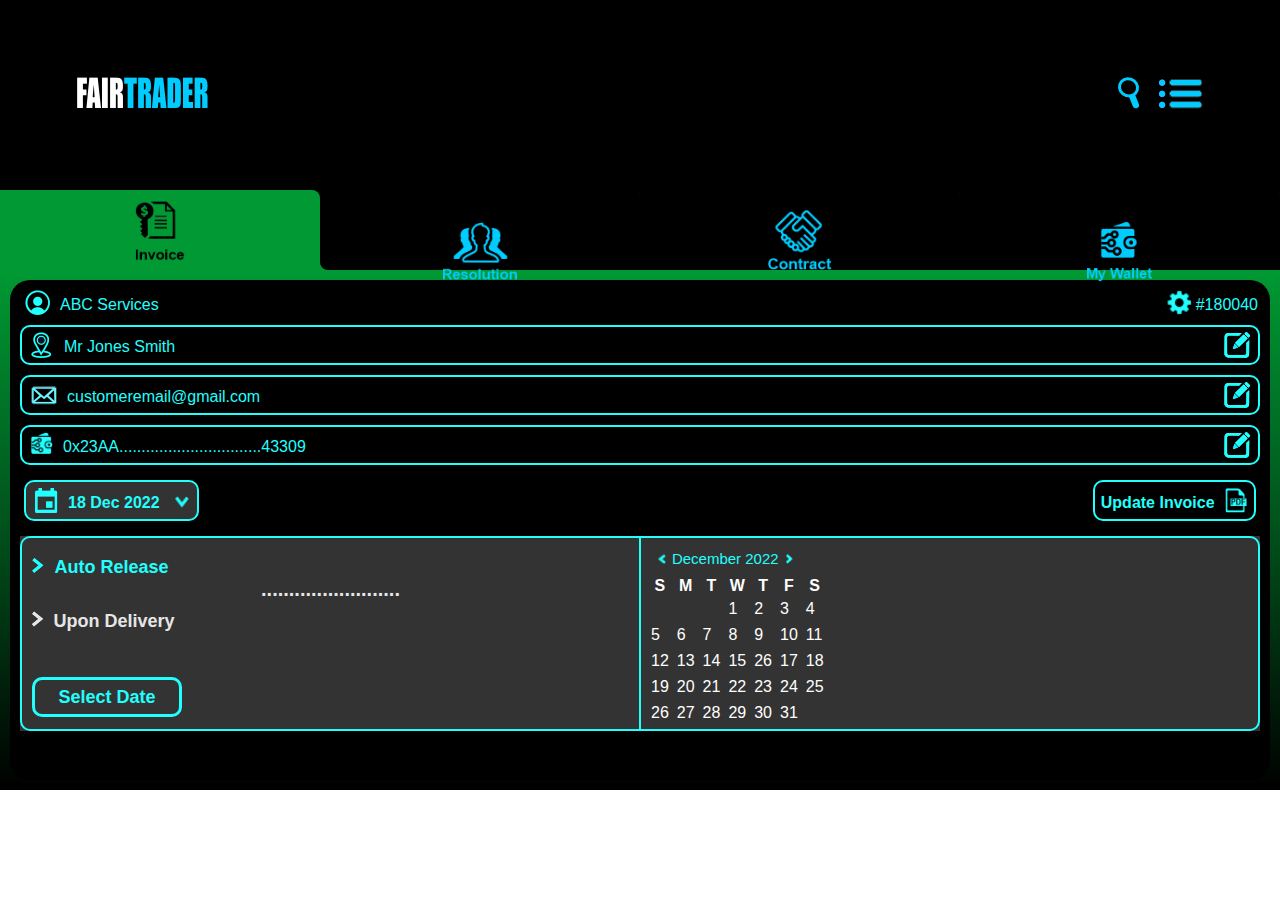
==== index.html @ cee6bdb0 "first commit" ====
<!DOCTYPE html>
<html lang="en">

<head>
    <meta charset="UTF-8">
    <meta http-equiv="X-UA-Compatible" content="IE=edge">
    <meta name="viewport" content="width=device-width, initial-scale=1.0">
    <title>Document</title>
    <link rel="stylesheet" href="NextPage.css">
</head>

<body>

    <body>
        <div id="page">
            <section class="header">
                <div class="logo">
                    <img src="e.png" alt="">
                </div>
                <div class="icons">
                    <img class="search-icon" src="f.png" alt="">
                    <img src="h.png" alt="">
                </div>
            </section>
            <section id="menu">
                <div class="menu-items">
                    <button class="pic1" href=""><img src="invoice.png" alt=""></button>
                    <button class="pic2" href=""><img src="b.png" alt=""></button>
                    <button class="pic3" href=""><img src="c.png" alt=""></button>
                    <button class="pic4" href=""><img src="d.png" alt=""></button>
                </div>
            </section>
            <section class="body">
                <div class="main-container">
                    <div class="container">

                        <div class="lines" style="border: none; padding: 0%;">
                            <div class="left-side">
                                <img src="1.png" alt="">
                                <p>ABC Services</p>
                            </div>
                            <div class="right-side">
                                <img src="13.png" alt="">
                                <p>#180040</p>
                            </div>
                        </div>

                        <div class="lines">
                            <div class="left-side">
                                <img src="3.png" alt="">
                                <p>Mr Jones Smith</p>
                            </div>
                            <div class="right-side">
                                <img src="12.png" alt="">
                            </div>
                        </div>

                        <div class="lines">
                            <div class="left-side">
                                <img src="4.png" alt="" style="height: 19px; padding-top: 4px;">
                                <p>customeremail@gmail.com</p>
                            </div>
                            <div class="right-side">
                                <img src="12.png" alt="">
                            </div>
                        </div>

                        <div class="lines">
                            <div class="left-side">
                                <img src="5.png" alt="" style="height: 22px;">
                                <p>0x23AA................................43309</p>
                            </div>
                            <div class="right-side">
                                <img src="12.png" alt="">
                            </div>
                        </div>
                        <!-- ---------------line bars--------------- -->
                        <div class="lines" style="border: none;">
                            <div class="left-side"
                                style="border: 2px solid rgb(33,255,254); padding: 6px; padding-right: 0px; border-radius: 10px;background-color: rgb(51,51,51);">
                                <img src="6.png" alt="" style="padding-left: 3px;">
                                <p style="font-weight: bold;">18 Dec 2022</p>
                                <img class="left-bar" src="7.png" alt="">
                            </div>
                            <div class="right-side"
                                style="border: 2px solid rgb(33,255,254); padding: 6px; padding-right: 0px; border-radius: 10px;">
                                <p style="font-weight: bold;">Update Invoice</p>
                                <img src="11.png" alt="" class="right-bar">
                            </div>
                        </div>
                        <!-- --------calender------------ -->
<div class="last-row">
    <div id="portion" class="left-portion">
        <div class="part-1">
            <img src="8.png" alt="">
            <h4>Auto Release</h4>
        </div>
        <div class="dot">
            <p>.........................</p>

        </div>
        <div class="part-2">
            <img src="14.png" alt="">
            <h4>Upon Delivery</h4>
        </div>
        
        <button class="btn">Select Date</button>
    </div>

    
<div id="portion" class="right-portion">
    <div class="head">
        <img src="9.png" alt="">
        <p>December 2022</p>
        <img src="10.png" alt="">
    </div>
    <div class="tbl">
        <table>
            <tbody>
            <tr>
                <th>S</th>
                <th>M</th>
                <th>T</th>
                <th>W</th>
                <th>T</th>
                <th>F</th>
                <th>S</th>
            </tr>
            <tr>
                <td></td>
                <td></td>
                <td></td>
                <td>1</td>
                <td>2</td>
                <td>3</td>
                <td>4</td>
            </tr>
            <tr>
                <td>5</td>
                <td>6</td>
                <td>7</td>
                <td>8</td>
                <td>9</td>
                <td>10</td>
                <td>11</td>
            </tr>
            <tr>
                <td>12</td>
                <td>13</td>
                <td>14</td>
                <td>15</td>
                <td>26</td>
                <td>17</td>
                <td>18</td>
            </tr>
            <tr>
                <td>19</td>
                <td>20</td>
                <td>21</td>
                <td>22</td>
                <td>23</td>
                <td>24</td>
                <td>25</td>
            </tr>
            <tr>
                <td>26</td>
                <td>27</td>
                <td>28</td>
                <td>29</td>
                <td>30</td>
                <td>31</td>
            </tr>
        </tbody>
        </table>
    </div>
</div>
                        </div>
                    </div>

                    
                </div>
            </section>
        </div>
    </body>

</html>
---- NextPage.css ----
*{
    margin: 0%;
    padding: 0%;
    font-family: Arial, Helvetica, sans-serif;
}
/* ---------header---------- */
#page{
    height: 100vh;
}
.header{
    background-color: black;
    display: flex;
    flex-wrap: wrap;
    justify-content: space-between;
    padding: 6%;
}
.search-icon{
   padding-right: 15px;
}
/* -------menu------ */

#menu{
    background-image: linear-gradient(to bottom,rgb(0, 0, 0), rgb( 0, 153, 51));
    background-color: #000;
width: 100%;
}

.menu-items{
display: flex;
}
 button{
    width: 25%;
    height: 80px;
    position: relative;
    background-color: #000;
    border-top-right-radius: 8px;
    border: 1px solid transparent; 


    padding-bottom: 0%;   
}
.pic1{
background-color: rgb(0, 153, 51);
}
.pic2{
   border-bottom-left-radius: 8px;
}

.pic1 img{
    height: 60px;
    margin-top: 5px;

}
.pic2 img{
    padding-bottom: 3px;
    height: 59px;
    padding-top: 10%; 
}
.pic3 img{
    padding: 0 4px 3px 4px;
    padding-top: 6%;
    height: 60px;
}
.pic3{

}
.pic4 img{
     height: 60px;
    padding: 0 2.5px;
    padding-top: 10%;
}
/* -------------body---------------- */
/* ------main-container------- */
.body{
    background-image: linear-gradient(to bottom, rgb(0,153,51),rgb(0,81,27) ,rgb(0,0,0));
    height: 500px;
    padding: 10px;
}
.main-container{
    background-color: black;
    height: 500px;
    border-radius: 20px;
}
.container{
padding: 0.5px 10px;
}
.lines{
    margin: 10px 0;
padding: 5px 4px;
    border: 2px solid rgb(33, 255, 254);
    border-radius: 10px;
display: flex;
justify-content: space-between;
}
.left-side{
    display: flex;
    justify-content: space-between;
    padding-left: 5px;
}
.left-side img{
    padding-right: 10px;
}
.left-side p{
    margin-top: 6px;
    color: rgb(33, 255, 254);
}
.right-side{
    display: flex;
    
}
.right-side img{
    padding-right: 4px;
}
.right-side p{
    color: rgb(33, 255, 254);
    margin-top: 6px;
    padding-right: 5px;
}
.lines-bar{
    border: none;
    margin-top: 10px;
}
.lines-bar .left-side{
    border: 2px solid rgb(33, 255, 254);
    padding: 6px;
    padding-right: 0px;
    border-radius: 10px;
}
.lines-bar .right-side{
    padding: 0;
    margin: 0%;
}
.left-side .left-bar{
    height: 12px;
    margin-top: 8px;
    margin-left: 15px;
    margin-right: 8px;
    padding-right: 0px;
}
.right-side .right-bar{
    height: 25px;
    padding-top: 0%;
    margin-top: 0px;
    padding-right: 7px;
    padding-left: 5px;
}
/* -------calender------------ */

.last-row{
    
margin: 0px 0px;
display: flex;
background-color: rgb(51,51,51);
/* margin-left: 20px; */
height: 195px;


}
/* ------LEFT PORTION------- */
#portion{
border-collapse: collapse;
}
.left-portion{
    width: 50%;
    padding-top: 5px;
    border: 2px solid rgb(33, 255, 254);
    border-radius: 10px;
    border-top-right-radius: 0%;
    border-bottom-right-radius: 0%;
    border-right: none;
}
.dot p{
    color: rgb(230, 230, 230);
    font-size: 20px;
    margin-top: 0%;
    margin-top: 0%;
    text-align: center;
font-weight: bold;
}
.part-1,.part-2{
/* display: flex; */
padding: 10px 10px 0px 10px;
margin: 0%;
}
.part-1 img{
    display: inline-block;
    padding-right: 6px;
    padding-top: 5px;
    font-size: 10px;
}
.part-1 h4{
    display: inline-block;
    color: rgb(33, 255, 254);
    font-size: 18px;
    padding-bottom: 0px;
    margin-bottom: 0%;
}
.part-2 img{
/* display: inline-block; */
padding-right: 5px;
}
.part-2 h4{
    display: inline-block;
font-size: 18px;
color: rgb(230, 230, 230);
}
.btn{
    color: rgb(33, 255, 254);
    border: 3px solid rgb(33, 255, 254);
    border-radius: 10px;
    width: 150px;
    height: 40px;
    background-color: rgb(51,51,51) ;
    margin-left: 10px;
    margin-top: 45px;
    font-size: 18px;
    font-weight: bold;
}
/* ----------- RIGHT PORTION---------------- */
.right-portion{
    border: 2px solid rgb(33, 255, 254);
    width: 50%;
    border-radius: 10px;
    border-top-left-radius: 0%;
    border-bottom-left-radius: 0%;
}
.head{
    display: flex;
    padding: 10px;
    padding-bottom: 5px;
}
.head p{
    color: rgb(33, 255, 254);
    text-align: center;
    font-size: 15px;
    padding-top: 2px;
}
.head img{
    height: 10px;
    padding: 6px;
}
table{
 padding: 5px;
 padding-top: 0px;
}
tbody{
    
}
tr{
    color: white;
}
tr td{
padding: 3px;
}
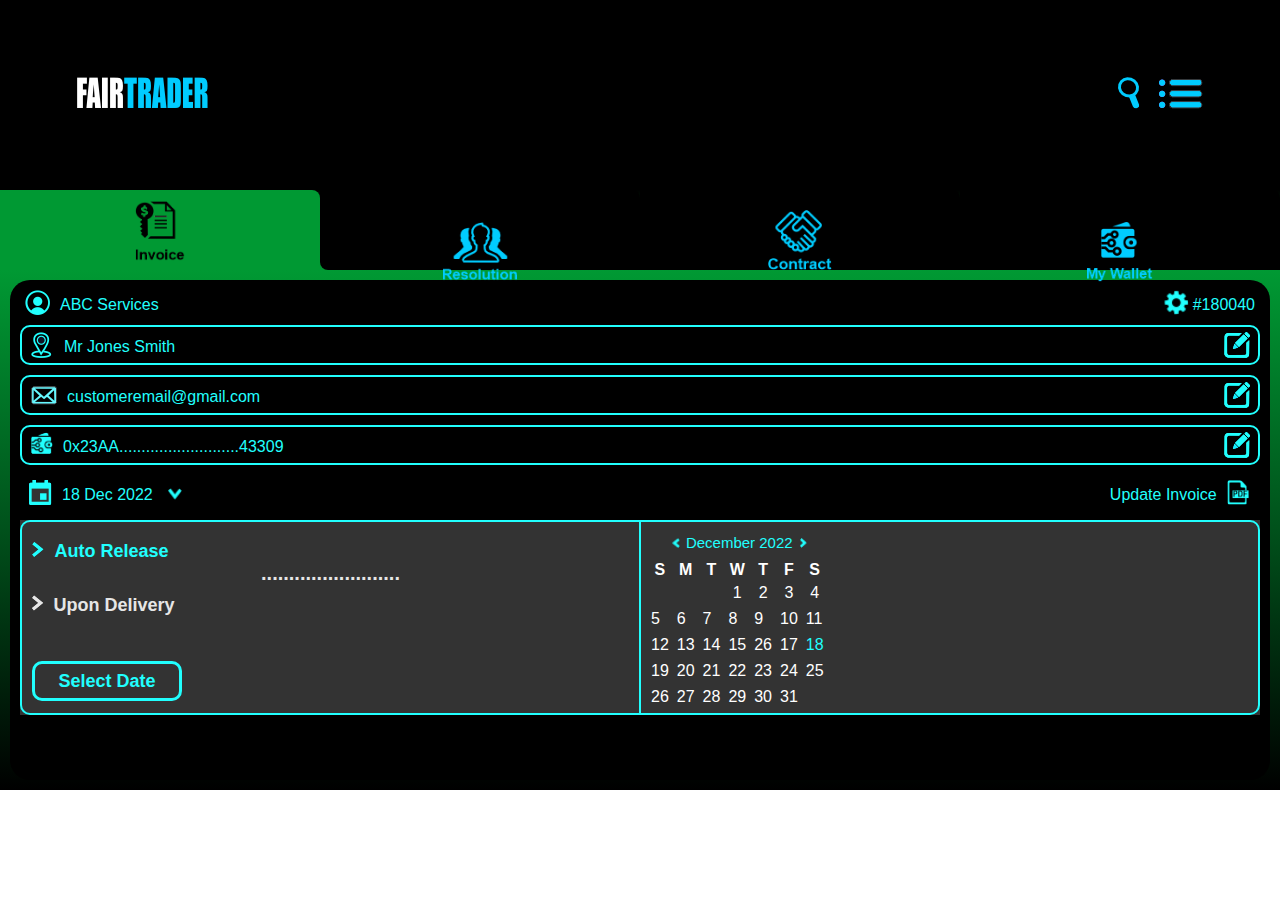
==== commit 833d7583: "Add files via upload" ====
--- a/index.html
+++ b/index.html
@@ -1,186 +1,187 @@
-<!DOCTYPE html>
-<html lang="en">
-
-<head>
-    <meta charset="UTF-8">
-    <meta http-equiv="X-UA-Compatible" content="IE=edge">
-    <meta name="viewport" content="width=device-width, initial-scale=1.0">
-    <title>Document</title>
-    <link rel="stylesheet" href="NextPage.css">
-</head>
-
-<body>
-
-    <body>
-        <div id="page">
-            <section class="header">
-                <div class="logo">
-                    <img src="e.png" alt="">
-                </div>
-                <div class="icons">
-                    <img class="search-icon" src="f.png" alt="">
-                    <img src="h.png" alt="">
-                </div>
-            </section>
-            <section id="menu">
-                <div class="menu-items">
-                    <button class="pic1" href=""><img src="invoice.png" alt=""></button>
-                    <button class="pic2" href=""><img src="b.png" alt=""></button>
-                    <button class="pic3" href=""><img src="c.png" alt=""></button>
-                    <button class="pic4" href=""><img src="d.png" alt=""></button>
-                </div>
-            </section>
-            <section class="body">
-                <div class="main-container">
-                    <div class="container">
-
-                        <div class="lines" style="border: none; padding: 0%;">
-                            <div class="left-side">
-                                <img src="1.png" alt="">
-                                <p>ABC Services</p>
-                            </div>
-                            <div class="right-side">
-                                <img src="13.png" alt="">
-                                <p>#180040</p>
-                            </div>
-                        </div>
-
-                        <div class="lines">
-                            <div class="left-side">
-                                <img src="3.png" alt="">
-                                <p>Mr Jones Smith</p>
-                            </div>
-                            <div class="right-side">
-                                <img src="12.png" alt="">
-                            </div>
-                        </div>
-
-                        <div class="lines">
-                            <div class="left-side">
-                                <img src="4.png" alt="" style="height: 19px; padding-top: 4px;">
-                                <p>customeremail@gmail.com</p>
-                            </div>
-                            <div class="right-side">
-                                <img src="12.png" alt="">
-                            </div>
-                        </div>
-
-                        <div class="lines">
-                            <div class="left-side">
-                                <img src="5.png" alt="" style="height: 22px;">
-                                <p>0x23AA................................43309</p>
-                            </div>
-                            <div class="right-side">
-                                <img src="12.png" alt="">
-                            </div>
-                        </div>
-                        <!-- ---------------line bars--------------- -->
-                        <div class="lines" style="border: none;">
-                            <div class="left-side"
-                                style="border: 2px solid rgb(33,255,254); padding: 6px; padding-right: 0px; border-radius: 10px;background-color: rgb(51,51,51);">
-                                <img src="6.png" alt="" style="padding-left: 3px;">
-                                <p style="font-weight: bold;">18 Dec 2022</p>
-                                <img class="left-bar" src="7.png" alt="">
-                            </div>
-                            <div class="right-side"
-                                style="border: 2px solid rgb(33,255,254); padding: 6px; padding-right: 0px; border-radius: 10px;">
-                                <p style="font-weight: bold;">Update Invoice</p>
-                                <img src="11.png" alt="" class="right-bar">
-                            </div>
-                        </div>
-                        <!-- --------calender------------ -->
-<div class="last-row">
-    <div id="portion" class="left-portion">
-        <div class="part-1">
-            <img src="8.png" alt="">
-            <h4>Auto Release</h4>
-        </div>
-        <div class="dot">
-            <p>.........................</p>
-
-        </div>
-        <div class="part-2">
-            <img src="14.png" alt="">
-            <h4>Upon Delivery</h4>
-        </div>
-        
-        <button class="btn">Select Date</button>
-    </div>
-
-    
-<div id="portion" class="right-portion">
-    <div class="head">
-        <img src="9.png" alt="">
-        <p>December 2022</p>
-        <img src="10.png" alt="">
-    </div>
-    <div class="tbl">
-        <table>
-            <tbody>
-            <tr>
-                <th>S</th>
-                <th>M</th>
-                <th>T</th>
-                <th>W</th>
-                <th>T</th>
-                <th>F</th>
-                <th>S</th>
-            </tr>
-            <tr>
-                <td></td>
-                <td></td>
-                <td></td>
-                <td>1</td>
-                <td>2</td>
-                <td>3</td>
-                <td>4</td>
-            </tr>
-            <tr>
-                <td>5</td>
-                <td>6</td>
-                <td>7</td>
-                <td>8</td>
-                <td>9</td>
-                <td>10</td>
-                <td>11</td>
-            </tr>
-            <tr>
-                <td>12</td>
-                <td>13</td>
-                <td>14</td>
-                <td>15</td>
-                <td>26</td>
-                <td>17</td>
-                <td>18</td>
-            </tr>
-            <tr>
-                <td>19</td>
-                <td>20</td>
-                <td>21</td>
-                <td>22</td>
-                <td>23</td>
-                <td>24</td>
-                <td>25</td>
-            </tr>
-            <tr>
-                <td>26</td>
-                <td>27</td>
-                <td>28</td>
-                <td>29</td>
-                <td>30</td>
-                <td>31</td>
-            </tr>
-        </tbody>
-        </table>
-    </div>
-</div>
-                        </div>
-                    </div>
-
-                    
-                </div>
-            </section>
-        </div>
-    </body>
-
+<!DOCTYPE html>
+<html lang="en">
+
+<head>
+    <meta charset="UTF-8">
+    <meta http-equiv="X-UA-Compatible" content="IE=edge">
+    <meta name="viewport" content="width=device-width, initial-scale=1.0">
+    <title>Document</title>
+    <link rel="stylesheet" href="NextPage.css">
+</head>
+
+<body>
+
+    <body>
+        <div id="page">
+            <section class="header">
+                <div class="logo">
+                    <img src="e.png" alt="">
+                </div>
+                <div class="icons">
+                    <img class="search-icon" src="f.png" alt="">
+                    <img src="h.png" alt="">
+                </div>
+            </section>
+            <section id="menu">
+                <div class="menu-items">
+                    <button class="pic1" href=""><img src="invoice.png" alt=""></button>
+                    <button class="pic2" href=""><img src="b.png" alt=""></button>
+                    <button class="pic3" href=""><img src="c.png" alt=""></button>
+                    <button class="pic4" href=""><img src="d.png" alt=""></button>
+                </div>
+            </section>
+            <!-- body -->
+            <!-- -------main container---------- -->
+            <section class="body">
+                <div class="main-container">
+                    <div class="container">
+
+                        <div class="lines" style="border: none; padding: 0%;">
+                            <div class="left-side">
+                                <img src="1.png" alt="">
+                                <p>ABC Services</p>
+                            </div>
+                            <div class="right-side">
+                                <img src="13.png" alt="" style="height: 25px;">
+                                <p>#180040</p>
+                            </div>
+                        </div>
+
+                        <div class="lines">
+                            <div class="left-side">
+                                <img src="3.png" alt="">
+                                <p>Mr Jones Smith</p>
+                            </div>
+                            <div class="right-side">
+                                <img src="12.png" alt="">
+                            </div>
+                        </div>
+
+                        <div class="lines">
+                            <div class="left-side">
+                                <img src="4.png" alt="" style="height: 19px; padding-top: 4px;">
+                                <p>customeremail@gmail.com</p>
+                            </div>
+                            <div class="right-side">
+                                <img src="12.png" alt="">
+                            </div>
+                        </div>
+
+                        <div class="lines">
+                            <div class="left-side">
+                                <img src="5.png" alt="" style="height: 22px;">
+                                <p>0x23AA...........................43309</p>
+                            </div>
+                            <div class="right-side">
+                                <img src="12.png" alt="">
+                            </div>
+                        </div>
+                        <!-- ---------------line bars--------------- -->
+<div class="lines" style="border: none;">
+    <div class="left-side" id="left-side-id">
+        <img src="6.png" alt="" id="first-image-id">
+        <p>18 Dec 2022</p>
+        <img class="left-bar" src="7.png" alt="" id="second-image-id">
+    </div>
+
+    <div class="right-side" id="right-side-id">
+        <p>Update Invoice</p>
+        <img src="11.png" alt="" class="right-bar">
+    </div>
+</div>
+                        <!-- --------calender------------ -->
+<div class="last-row">
+    <div id="portion" class="left-portion">
+        <div class="part-1">
+            <img src="8.png" alt="">
+            <h4>Auto Release</h4>
+        </div>
+        <div class="dot">
+            <p>.........................</p>
+
+        </div>
+        <div class="part-2">
+            <img src="14.png" alt="">
+            <h4>Upon Delivery</h4>
+        </div>
+        
+        <button class="btn">Select Date</button>
+    </div>
+
+    
+<div id="portion" class="right-portion">
+    <div class="head">
+        <img src="9.png" alt="" style="padding-left: 20px;">
+        <p>December 2022</p>
+        <img src="10.png" alt="">
+    </div>
+    <div class="tbl">
+        <table>
+            <tbody>
+            <tr>
+                <th>S</th>
+                <th>M</th>
+                <th>T</th>
+                <th>W</th>
+                <th>T</th>
+                <th>F</th>
+                <th>S</th>
+            </tr>
+            <tr>
+                <td></td>
+                <td></td>
+                <td></td>
+                <td>&nbsp;1</td>
+                <td>&nbsp;2</td>
+                <td>&nbsp;3</td>
+                <td>&nbsp;4</td>
+            </tr>
+            <tr>
+                <td>5</td>
+                <td>6</td>
+                <td>7</td>
+                <td>8</td>
+                <td>9</td>
+                <td>10</td>
+                <td>11</td>
+            </tr>
+            <tr>
+                <td>12</td>
+                <td>13</td>
+                <td>14</td>
+                <td>15</td>
+                <td>26</td>
+                <td>17</td>
+                <td><span style="color: rgb(33,255,254);">18</span></td>
+            </tr>
+            <tr>
+                <td>19</td>
+                <td>20</td>
+                <td>21</td>
+                <td>22</td>
+                <td>23</td>
+                <td>24</td>
+                <td>25</td>
+            </tr>
+            <tr>
+                <td>26</td>
+                <td>27</td>
+                <td>28</td>
+                <td>29</td>
+                <td>30</td>
+                <td>31</td>
+            </tr>
+        </tbody>
+        </table>
+    </div>
+</div>
+                        </div>
+                    </div>
+
+                    
+                </div>
+            </section>
+        </div>
+    </body>
+
 </html>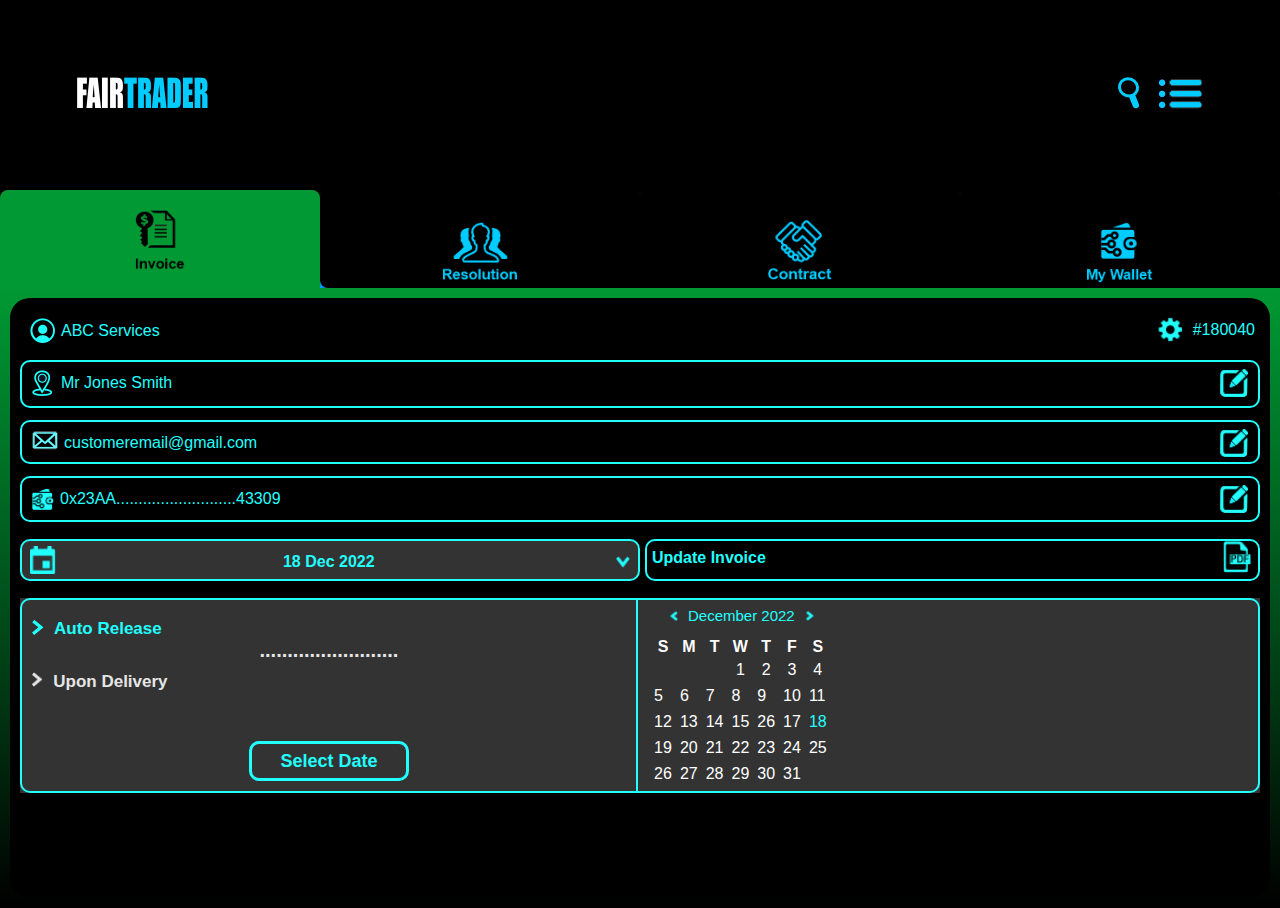
==== commit 496092dd: "Add files via upload" ====
--- a/index.html
+++ b/index.html
@@ -8,9 +8,6 @@
     <title>Document</title>
     <link rel="stylesheet" href="NextPage.css">
 </head>
-
-<body>
-
     <body>
         <div id="page">
             <section class="header">
@@ -26,7 +23,7 @@
                 <div class="menu-items">
                     <button class="pic1" href=""><img src="invoice.png" alt=""></button>
                     <button class="pic2" href=""><img src="b.png" alt=""></button>
-                    <button class="pic3" href=""><img src="c.png" alt=""></button>
+                    <button class="pic3" href=""><img style=" margin-top: 3%;" src="c.png" alt=""></button>
                     <button class="pic4" href=""><img src="d.png" alt=""></button>
                 </div>
             </section>
@@ -89,7 +86,7 @@
         <img src="11.png" alt="" class="right-bar">
     </div>
 </div>
-                        <!-- --------calender------------ -->
+      <!----------calender------------ -->
 <div class="last-row">
     <div id="portion" class="left-portion">
         <div class="part-1">
@@ -98,17 +95,15 @@
         </div>
         <div class="dot">
             <p>.........................</p>
-
         </div>
         <div class="part-2">
             <img src="14.png" alt="">
             <h4>Upon Delivery</h4>
         </div>
-        
+        <div class="select-btn">
         <button class="btn">Select Date</button>
+        </div>
     </div>
-
-    
 <div id="portion" class="right-portion">
     <div class="head">
         <img src="9.png" alt="" style="padding-left: 20px;">
@@ -177,11 +172,8 @@
 </div>
                         </div>
                     </div>
-
-                    
                 </div>
             </section>
         </div>
     </body>
-
 </html>--- a/NextPage.css
+++ b/NextPage.css
@@ -1,254 +1,430 @@
-*{
-    margin: 0%;
-    padding: 0%;
-    font-family: Arial, Helvetica, sans-serif;
-}
-/* ---------header---------- */
-#page{
-    height: 100vh;
-}
-.header{
-    background-color: black;
-    display: flex;
-    flex-wrap: wrap;
-    justify-content: space-between;
-    padding: 6%;
-}
-.search-icon{
-   padding-right: 15px;
-}
-/* -------menu------ */
-
-#menu{
-    background-image: linear-gradient(to bottom,rgb(0, 0, 0), rgb( 0, 153, 51));
-    background-color: #000;
-width: 100%;
-}
-
-.menu-items{
-display: flex;
-}
- button{
-    width: 25%;
-    height: 80px;
-    position: relative;
-    background-color: #000;
-    border-top-right-radius: 8px;
-    border: 1px solid transparent; 
-
-
-    padding-bottom: 0%;   
-}
-.pic1{
-background-color: rgb(0, 153, 51);
-}
-.pic2{
-   border-bottom-left-radius: 8px;
-}
-
-.pic1 img{
-    height: 60px;
-    margin-top: 5px;
-
-}
-.pic2 img{
-    padding-bottom: 3px;
-    height: 59px;
-    padding-top: 10%; 
-}
-.pic3 img{
-    padding: 0 4px 3px 4px;
-    padding-top: 6%;
-    height: 60px;
-}
-.pic3{
-
-}
-.pic4 img{
-     height: 60px;
-    padding: 0 2.5px;
-    padding-top: 10%;
-}
-/* -------------body---------------- */
-/* ------main-container------- */
-.body{
-    background-image: linear-gradient(to bottom, rgb(0,153,51),rgb(0,81,27) ,rgb(0,0,0));
-    height: 500px;
-    padding: 10px;
-}
-.main-container{
-    background-color: black;
-    height: 500px;
-    border-radius: 20px;
-}
-.container{
-padding: 0.5px 10px;
-}
-.lines{
-    margin: 10px 0;
-padding: 5px 4px;
-    border: 2px solid rgb(33, 255, 254);
-    border-radius: 10px;
-display: flex;
-justify-content: space-between;
-}
-.left-side{
-    display: flex;
-    justify-content: space-between;
-    padding-left: 5px;
-}
-.left-side img{
-    padding-right: 10px;
-}
-.left-side p{
-    margin-top: 6px;
-    color: rgb(33, 255, 254);
-}
-.right-side{
-    display: flex;
-    
-}
-.right-side img{
-    padding-right: 4px;
-}
-.right-side p{
-    color: rgb(33, 255, 254);
-    margin-top: 6px;
-    padding-right: 5px;
-}
-.lines-bar{
-    border: none;
-    margin-top: 10px;
-}
-.lines-bar .left-side{
-    border: 2px solid rgb(33, 255, 254);
-    padding: 6px;
-    padding-right: 0px;
-    border-radius: 10px;
-}
-.lines-bar .right-side{
-    padding: 0;
-    margin: 0%;
-}
-.left-side .left-bar{
-    height: 12px;
-    margin-top: 8px;
-    margin-left: 15px;
-    margin-right: 8px;
-    padding-right: 0px;
-}
-.right-side .right-bar{
-    height: 25px;
-    padding-top: 0%;
-    margin-top: 0px;
-    padding-right: 7px;
-    padding-left: 5px;
-}
-/* -------calender------------ */
-
-.last-row{
-    
-margin: 0px 0px;
-display: flex;
-background-color: rgb(51,51,51);
-/* margin-left: 20px; */
-height: 195px;
-
-
-}
-/* ------LEFT PORTION------- */
-#portion{
-border-collapse: collapse;
-}
-.left-portion{
-    width: 50%;
-    padding-top: 5px;
-    border: 2px solid rgb(33, 255, 254);
-    border-radius: 10px;
-    border-top-right-radius: 0%;
-    border-bottom-right-radius: 0%;
-    border-right: none;
-}
-.dot p{
-    color: rgb(230, 230, 230);
-    font-size: 20px;
-    margin-top: 0%;
-    margin-top: 0%;
-    text-align: center;
-font-weight: bold;
-}
-.part-1,.part-2{
-/* display: flex; */
-padding: 10px 10px 0px 10px;
-margin: 0%;
-}
-.part-1 img{
-    display: inline-block;
-    padding-right: 6px;
-    padding-top: 5px;
-    font-size: 10px;
-}
-.part-1 h4{
-    display: inline-block;
-    color: rgb(33, 255, 254);
-    font-size: 18px;
-    padding-bottom: 0px;
-    margin-bottom: 0%;
-}
-.part-2 img{
-/* display: inline-block; */
-padding-right: 5px;
-}
-.part-2 h4{
-    display: inline-block;
-font-size: 18px;
-color: rgb(230, 230, 230);
-}
-.btn{
-    color: rgb(33, 255, 254);
-    border: 3px solid rgb(33, 255, 254);
-    border-radius: 10px;
-    width: 150px;
-    height: 40px;
-    background-color: rgb(51,51,51) ;
-    margin-left: 10px;
-    margin-top: 45px;
-    font-size: 18px;
-    font-weight: bold;
-}
-/* ----------- RIGHT PORTION---------------- */
-.right-portion{
-    border: 2px solid rgb(33, 255, 254);
-    width: 50%;
-    border-radius: 10px;
-    border-top-left-radius: 0%;
-    border-bottom-left-radius: 0%;
-}
-.head{
-    display: flex;
-    padding: 10px;
-    padding-bottom: 5px;
-}
-.head p{
-    color: rgb(33, 255, 254);
-    text-align: center;
-    font-size: 15px;
-    padding-top: 2px;
-}
-.head img{
-    height: 10px;
-    padding: 6px;
-}
-table{
- padding: 5px;
- padding-top: 0px;
-}
-tbody{
-    
-}
-tr{
-    color: white;
-}
-tr td{
-padding: 3px;
+*{
+    margin: 0%;
+    padding: 0%;
+    font-family: Arial, Helvetica, sans-serif;
+}
+/* ---------header---------- */
+#page{
+    height: 100vh;
+}
+.header {
+    background-color: black;
+    display: flex;
+    flex-wrap: wrap;
+    justify-content: space-between;
+    padding: 6%;
+}
+.search-icon {
+    padding-right: 15px;
+}
+
+/* -------menu------ */
+#menu {
+    background-image: linear-gradient(to bottom, rgb(0, 0, 0), rgb(0, 154, 256));
+    background-color: #000;
+    width: 100%;
+}
+.menu-items {
+    display: flex;
+}
+button {
+    width: 100%;
+    position: relative;
+    background-color: #000;
+    border-top-left-radius: 8px;
+    border-top-right-radius: 8px;
+    border: 1px solid transparent;
+}
+/* -------menu------ */
+.pic1{
+background-color: rgb(0, 153, 51);
+}
+.pic2{
+   border-bottom-left-radius: 8px;
+}
+.pic1 img{
+    height: 60px;
+    margin-top: 5px;
+}
+.pic2 img{
+    padding-bottom: 3px;
+    height: 59px;
+    padding-top: 10%; 
+}
+.pic3 img{
+    padding: 0 4px 3px 4px;
+    padding-top: 6%;
+    height: 60px;
+}
+.pic3{
+
+}
+.pic4 img{
+     height: 60px;
+    padding: 0 2.5px;
+    padding-top: 10%;
+}
+/* -------------body---------------- */
+/* ------main-container------- */
+.body{
+    background-image: linear-gradient(to bottom, rgb(0,153,51),rgb(0,81,27) ,rgb(0,0,0));
+    height: 600px;
+    padding: 10px;
+}
+.main-container{
+    background-color: black;
+    height: 600px;
+    border-radius: 20px;
+}
+.container{
+padding: 5px 10px;
+}
+.lines{
+    margin: 12px 0;
+padding: 5px 0px;
+    border: 2px solid rgb(33, 255, 254);
+    border-radius: 10px;
+display: flex;
+justify-content: space-between;
+}
+.left-side{
+    display: flex;
+    justify-content: space-between;
+    padding-left: 5px;
+    padding-bottom: 5px;
+}
+.left-side img{
+    padding-right: 6px;
+    padding-top: 2%;
+    padding-left: 5px;
+}
+.left-side p{
+    margin-top: 7px;
+    color: rgb(33, 255, 254);
+}
+.right-side{
+    display: flex;
+    
+}
+.right-side img{
+    padding-right: 10px;
+    height: 28px;
+    padding-top: 2px;
+}
+.right-side p{
+    color: rgb(33, 255, 254);
+    margin-top: 6px;
+    padding-right: 5px;
+}
+.lines-bar{
+    border: none;
+    margin-top: 10px;
+}
+.lines-bar .left-side{
+    border: 2px solid rgb(33, 255, 254);
+    padding: 6px;
+    padding-right: 0px;
+    border-radius: 10px;
+}
+.lines-bar .right-side{
+    padding: 0;
+    margin: 0%;
+}
+.left-side .left-bar{
+    height: 12px;
+    margin-top: 8px;
+    margin-left: 15px;
+    margin-right: 8px;
+    padding-right: 0px;
+}
+.right-side .right-bar{
+    height: 32px;
+    width: 28px;
+    padding-top: 0%;
+    margin-top: 0px;
+    padding-right: 7px;
+    padding-left: 5px;
+}
+/* -----------lines bar---------------- */
+#left-side-id{
+    border: 2px solid rgb(33, 255, 254);
+    padding: 5px;
+    padding-right: 0%;
+    border-radius: 10px;
+    background-color: rgb(51,51,51);
+    width: 50%;
+    margin-right: 5px;
+    margin-left: 0px;
+}
+#first-image-id{
+    padding-left: 3px;
+    height: 28px;
+    padding-top: 0px;
+}
+#left-side-id p{
+    font-weight: bold;
+}
+#second-image-id{
+    padding-top: 2px;
+}
+#right-side-id{
+    border: 2px solid rgb(33, 255, 254);
+    border-radius: 10px;
+    width: 50%;
+    display: flex;
+}
+#right-side-id p{
+    font-weight: bold;
+    padding-left: 5px;
+    padding-right: 20px;
+    font-size: 16px;
+    padding-top: 2px;
+}
+#right-side-id img{
+    margin-left: auto;
+    margin-right: 0px;
+}
+/* -------calender------------ */
+
+.last-row{
+    
+margin: 0px 0px;
+display: flex;
+background-color: rgb(51,51,51);
+/* margin-left: 20px; */
+height: 195px;
+
+
+}
+/* ------LEFT PORTION------- */
+#portion{
+border-collapse: collapse;
+}
+.left-portion{
+    width: 50%;
+    padding-top: 5px;
+    border: 2px solid rgb(33, 255, 254);
+    border-radius: 10px;
+    border-top-right-radius: 0%;
+    border-bottom-right-radius: 0%;
+    border-right: none;
+}
+.select-btn{
+    width: 160px;
+    margin: auto;
+}
+.dot p{
+    color: rgb(230, 230, 230);
+    font-size: 20px;
+    margin-top: 0%;
+    margin-top: 0%;
+    text-align: center;
+font-weight: bold;
+}
+.part-1,.part-2{
+display: flex;
+padding: 10px 10px 0px 10px;
+margin: 0%;
+}
+.part-1 img{
+    /* display: inline-block; */
+    padding-right: 10px;
+    padding-top: 5px;
+    height: 15px;
+}
+.part-1 h4{
+    /* display: inline-block; */
+    color: rgb(33, 255, 254);
+    font-size: 17px;
+    padding-top: 4px;
+    margin-bottom: 0%;
+}
+.part-2 img{
+height: 15px;
+    padding-right: 10px;
+}
+.part-2 h4{
+    display: inline-block;
+font-size: 17px;
+padding-bottom: 4px;
+color: rgb(230, 230, 230);
+}
+.btn{
+    color: rgb(33, 255, 254);
+    border: 3px solid rgb(33, 255, 254);
+    border-radius: 10px;
+    width: 160px;
+    height: 40px;
+    background-color: rgb(51,51,51) ;
+    /* margin-right: 8%; */
+    margin-left: 0%;
+    margin-top: 45px;
+    font-size: 18px;
+    font-weight: bold;
+}
+/* ----------- RIGHT PORTION---------------- */
+.right-portion{
+    border: 2px solid rgb(33, 255, 254);
+    width: 50%;
+    border-radius: 10px;
+    border-top-left-radius: 0%;
+    border-bottom-left-radius: 0%;
+    padding-left: 0.5%;
+}
+.head{
+    display: flex;
+    padding: 5px;
+    padding-bottom: 5px;
+}
+.head p{
+    color: rgb(33, 255, 254);
+    text-align: center;
+    font-size: 15px;
+    padding-top: 2px;
+}
+.head img{
+    height: 10px;
+    padding: 6px 10px 10px 10px;
+}
+table{
+ padding: 5px;
+ padding-top: 0px;
+}
+tbody{
+    
+}
+tr{
+    color: white;
+}
+tr td{
+padding: 3px;
+}
+@media only screen and (max-width: 430px) and (min-width: 340px){
+    #left-side-id{
+        height: 30px;
+        padding: 5px 0px 5px 5px;
+        margin-right: 1%;
+        margin-left: 0px;
+    }
+    #first-image-id{
+        height: 22px;
+        padding-top: 4px;
+        padding-right: 3px !important;
+
+    }
+    #left-side-id p{
+        font-size: 15px;
+    }
+    .left-side .left-bar{
+        margin-top: 6px;
+        margin-left: 0px;
+        margin-right: 3px;
+        padding-right: 0px;
+    }
+    #second-image-id{
+        padding-top: 2px;
+        padding-right: 0px !important;
+    }
+    #right-side-id{
+        padding-top: 0px;
+        padding-right: 0px;
+        margin-left: 1%;
+    }
+    #right-side-id p{
+        padding-left: 3%;
+        padding-right: 1%;
+        font-size: 14px;
+        padding-top: 5px;
+    }
+    #right-side-id img{
+        height: 25px;
+        width: 23px;
+        margin-right: 0% !important;
+        padding-top: 7px;
+    }
+    /* #right-side-id img{
+        margin-left: auto;
+        margin-right: 5%;
+    } */
+    /* -------calender------------ */
+    
+    .last-row{
+        
+    margin: 0px 0px;
+    display: flex;
+    background-color: rgb(51,51,51);
+    /* margin-left: 20px; */
+    height: 170px;
+    
+    
+    }
+    /* ------LEFT PORTION------- */
+    .left-portion{
+        padding-top: 5px;
+    }
+    .dot p{
+        font-size: 15px;
+    }
+    .part-1,.part-2{
+    padding: 10px 10px 0px 10px;
+    }
+    .part-1 img{
+        height: 12px;
+    }
+    .part-1 h4{
+        color: rgb(33, 255, 254);
+        font-size: 15px;
+        padding-top: 3px;
+        margin-bottom: 0%;
+    }
+    .part-2 img{
+    height: 12px;
+    padding-top: 2px;
+    }
+    .part-2 h4{
+    font-size: 15px;
+    padding-bottom: 0px !important;
+    }
+    .btn{
+        border: 3px solid rgb(33, 255, 254);
+        border-radius: 10px;
+        width: 120px;
+        height: 35px;
+        margin-left: 10%;
+        margin-top: 42px;
+        font-size: 15px;
+        font-weight: bold;
+    }
+    /* ----------- RIGHT PORTION---------------- */
+    .right-portion{
+        padding-left: 0.5%;
+    }
+    .head{
+        padding: 10px 0 2px 0;
+        padding-bottom: 5px;
+    }
+    .head p{
+        font-size: 13.5px;
+    }
+    .head img{
+        height: 9px;
+        padding: 6px 8px 5px 8px !important;
+    }
+    .tbl{
+        padding: 2px;
+    }
+    table{
+     padding: px 5px 5px 4px;
+    }
+    tbody{
+        
+    }
+    th{
+        font-size: 12px;
+        padding: 2px;
+    }
+    tr td{
+    padding: 02px;
+    font-size: 12px;
+    }
 }